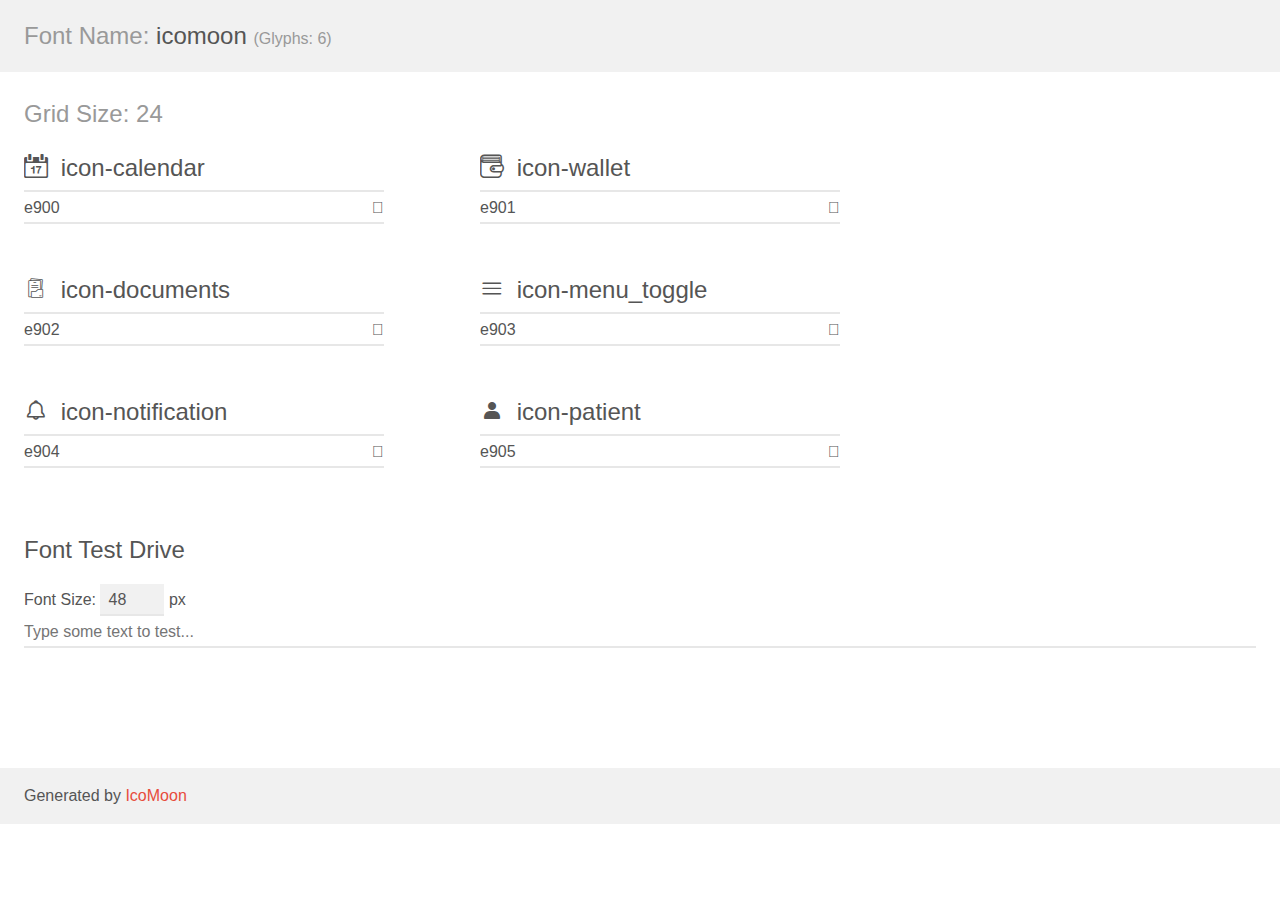
==== assets/demo.html @ c478231c "first step of style" ====
<!doctype html>
<html>
<head>
    <meta charset="utf-8">
    <title>IcoMoon Demo</title>
    <meta name="description" content="An Icon Font Generated By IcoMoon.io">
    <meta name="viewport" content="width=device-width, initial-scale=1">
    <link rel="stylesheet" href="demo-files/demo.css">
    <link rel="stylesheet" href="style.css"></head>
<body>
    <div class="bgc1 clearfix">
        <h1 class="mhmm mvm"><span class="fgc1">Font Name:</span> icomoon <small class="fgc1">(Glyphs:&nbsp;6)</small></h1>
    </div>
    <div class="clearfix mhl ptl">
        <h1 class="mvm mtn fgc1">Grid Size: 24</h1>
        <div class="glyph fs1">
            <div class="clearfix bshadow0 pbs">
                <span class="icon-calendar"></span>
                <span class="mls"> icon-calendar</span>
            </div>
            <fieldset class="fs0 size1of1 clearfix hidden-false">
                <input type="text" readonly value="e900" class="unit size1of2" />
                <input type="text" maxlength="1" readonly value="&#xe900;" class="unitRight size1of2 talign-right" />
            </fieldset>
            <div class="fs0 bshadow0 clearfix hidden-true">
                <span class="unit pvs fgc1">liga: </span>
                <input type="text" readonly value="" class="liga unitRight" />
            </div>
        </div>
        <div class="glyph fs1">
            <div class="clearfix bshadow0 pbs">
                <span class="icon-wallet"></span>
                <span class="mls"> icon-wallet</span>
            </div>
            <fieldset class="fs0 size1of1 clearfix hidden-false">
                <input type="text" readonly value="e901" class="unit size1of2" />
                <input type="text" maxlength="1" readonly value="&#xe901;" class="unitRight size1of2 talign-right" />
            </fieldset>
            <div class="fs0 bshadow0 clearfix hidden-true">
                <span class="unit pvs fgc1">liga: </span>
                <input type="text" readonly value="" class="liga unitRight" />
            </div>
        </div>
        <div class="glyph fs1">
            <div class="clearfix bshadow0 pbs">
                <span class="icon-documents"></span>
                <span class="mls"> icon-documents</span>
            </div>
            <fieldset class="fs0 size1of1 clearfix hidden-false">
                <input type="text" readonly value="e902" class="unit size1of2" />
                <input type="text" maxlength="1" readonly value="&#xe902;" class="unitRight size1of2 talign-right" />
            </fieldset>
            <div class="fs0 bshadow0 clearfix hidden-true">
                <span class="unit pvs fgc1">liga: </span>
                <input type="text" readonly value="" class="liga unitRight" />
            </div>
        </div>
        <div class="glyph fs1">
            <div class="clearfix bshadow0 pbs">
                <span class="icon-menu_toggle"></span>
                <span class="mls"> icon-menu_toggle</span>
            </div>
            <fieldset class="fs0 size1of1 clearfix hidden-false">
                <input type="text" readonly value="e903" class="unit size1of2" />
                <input type="text" maxlength="1" readonly value="&#xe903;" class="unitRight size1of2 talign-right" />
            </fieldset>
            <div class="fs0 bshadow0 clearfix hidden-true">
                <span class="unit pvs fgc1">liga: </span>
                <input type="text" readonly value="" class="liga unitRight" />
            </div>
        </div>
        <div class="glyph fs1">
            <div class="clearfix bshadow0 pbs">
                <span class="icon-notification"></span>
                <span class="mls"> icon-notification</span>
            </div>
            <fieldset class="fs0 size1of1 clearfix hidden-false">
                <input type="text" readonly value="e904" class="unit size1of2" />
                <input type="text" maxlength="1" readonly value="&#xe904;" class="unitRight size1of2 talign-right" />
            </fieldset>
            <div class="fs0 bshadow0 clearfix hidden-true">
                <span class="unit pvs fgc1">liga: </span>
                <input type="text" readonly value="" class="liga unitRight" />
            </div>
        </div>
        <div class="glyph fs1">
            <div class="clearfix bshadow0 pbs">
                <span class="icon-patient"></span>
                <span class="mls"> icon-patient</span>
            </div>
            <fieldset class="fs0 size1of1 clearfix hidden-false">
                <input type="text" readonly value="e905" class="unit size1of2" />
                <input type="text" maxlength="1" readonly value="&#xe905;" class="unitRight size1of2 talign-right" />
            </fieldset>
            <div class="fs0 bshadow0 clearfix hidden-true">
                <span class="unit pvs fgc1">liga: </span>
                <input type="text" readonly value="" class="liga unitRight" />
            </div>
        </div>
    </div>

    <!--[if gt IE 8]><!-->
    <div class="mhl clearfix mbl">
        <h1>Font Test Drive</h1>
        <label>
            Font Size: <input id="fontSize" type="number" class="textbox0 mbm"
            min="8" value="48" />
            px
        </label>
        <input id="testText" type="text" class="phl size1of1 mvl"
        placeholder="Type some text to test..." value=""/>
        <div id="testDrive" class="icon-" style="font-family: icomoon">&nbsp;
        </div>
    </div>
    <!--<![endif]-->
    <div class="bgc1 clearfix">
        <p class="mhl">Generated by <a href="https://icomoon.io/app">IcoMoon</a></p>
    </div>

    <script src="demo-files/demo.js"></script>
</body>
</html>
---- assets/demo-files/demo.css ----
body {
  padding: 0;
  margin: 0;
  font-family: sans-serif;
  font-size: 1em;
  line-height: 1.5;
  color: #555;
  background: #fff;
}
h1 {
  font-size: 1.5em;
  font-weight: normal;
}
small {
  font-size: .66666667em;
}
a {
  color: #e74c3c;
  text-decoration: none;
}
a:hover, a:focus {
  box-shadow: 0 1px #e74c3c;
}
.bshadow0, input {
  box-shadow: inset 0 -2px #e7e7e7;
}
input:hover {
  box-shadow: inset 0 -2px #ccc;
}
input, fieldset {
  font-family: sans-serif;
  font-size: 1em;
  margin: 0;
  padding: 0;
  border: 0;
}
input {
  color: inherit;
  line-height: 1.5;
  height: 1.5em;
  padding: .25em 0;
}
input:focus {
  outline: none;
  box-shadow: inset 0 -2px #449fdb;
}
.glyph {
  font-size: 16px;
  width: 15em;
  padding-bottom: 1em;
  margin-right: 4em;
  margin-bottom: 1em;
  float: left;
  overflow: hidden;
}
.liga {
  width: 80%;
  width: calc(100% - 2.5em);
}
.talign-right {
  text-align: right;
}
.talign-center {
  text-align: center;
}
.bgc1 {
  background: #f1f1f1;
}
.fgc1 {
  color: #999;
}
.fgc0 {
  color: #000;
}
p {
  margin-top: 1em;
  margin-bottom: 1em;
}
.mvm {
  margin-top: .75em;
  margin-bottom: .75em;
}
.mtn {
  margin-top: 0;
}
.mtl, .mal {
  margin-top: 1.5em;
}
.mbl, .mal {
  margin-bottom: 1.5em;
}
.mal, .mhl {
  margin-left: 1.5em;
  margin-right: 1.5em;
}
.mhmm {
  margin-left: 1em;
  margin-right: 1em;
}
.mls {
  margin-left: .25em;
}
.ptl {
  padding-top: 1.5em;
}
.pbs, .pvs {
  padding-bottom: .25em;
}
.pvs, .pts {
  padding-top: .25em;
}
.unit {
  float: left;
}
.unitRight {
  float: right;
}
.size1of2 {
  width: 50%;
}
.size1of1 {
  width: 100%;
}
.clearfix:before, .clearfix:after {
  content: " ";
  display: table;
}
.clearfix:after {
  clear: both;
}
.hidden-true {
  display: none;
}
.textbox0 {
  width: 3em;
  background: #f1f1f1;
  padding: .25em .5em;
  line-height: 1.5;
  height: 1.5em;
}
#testDrive {
  display: block;
  padding-top: 24px;
  line-height: 1.5;
}
.fs0 {
  font-size: 16px;
}
.fs1 {
  font-size: 24px;
}
---- assets/style.css ----
@font-face {
  font-family: 'icomoon';
  src:  url('fonts/icomoon.eot?twmz0p');
  src:  url('fonts/icomoon.eot?twmz0p#iefix') format('embedded-opentype'),
    url('fonts/icomoon.ttf?twmz0p') format('truetype'),
    url('fonts/icomoon.woff?twmz0p') format('woff'),
    url('fonts/icomoon.svg?twmz0p#icomoon') format('svg');
  font-weight: normal;
  font-style: normal;
  font-display: block;
}

[class^="icon-"], [class*=" icon-"] {
  /* use !important to prevent issues with browser extensions that change fonts */
  font-family: 'icomoon' !important;
  speak: never;
  font-style: normal;
  font-weight: normal;
  font-variant: normal;
  text-transform: none;
  line-height: 1;

  /* Better Font Rendering =========== */
  -webkit-font-smoothing: antialiased;
  -moz-osx-font-smoothing: grayscale;
}

.icon-calendar:before {
  content: "\e900";
}
.icon-wallet:before {
  content: "\e901";
}
.icon-documents:before {
  content: "\e902";
}
.icon-menu_toggle:before {
  content: "\e903";
}
.icon-notification:before {
  content: "\e904";
}
.icon-patient:before {
  content: "\e905";
}
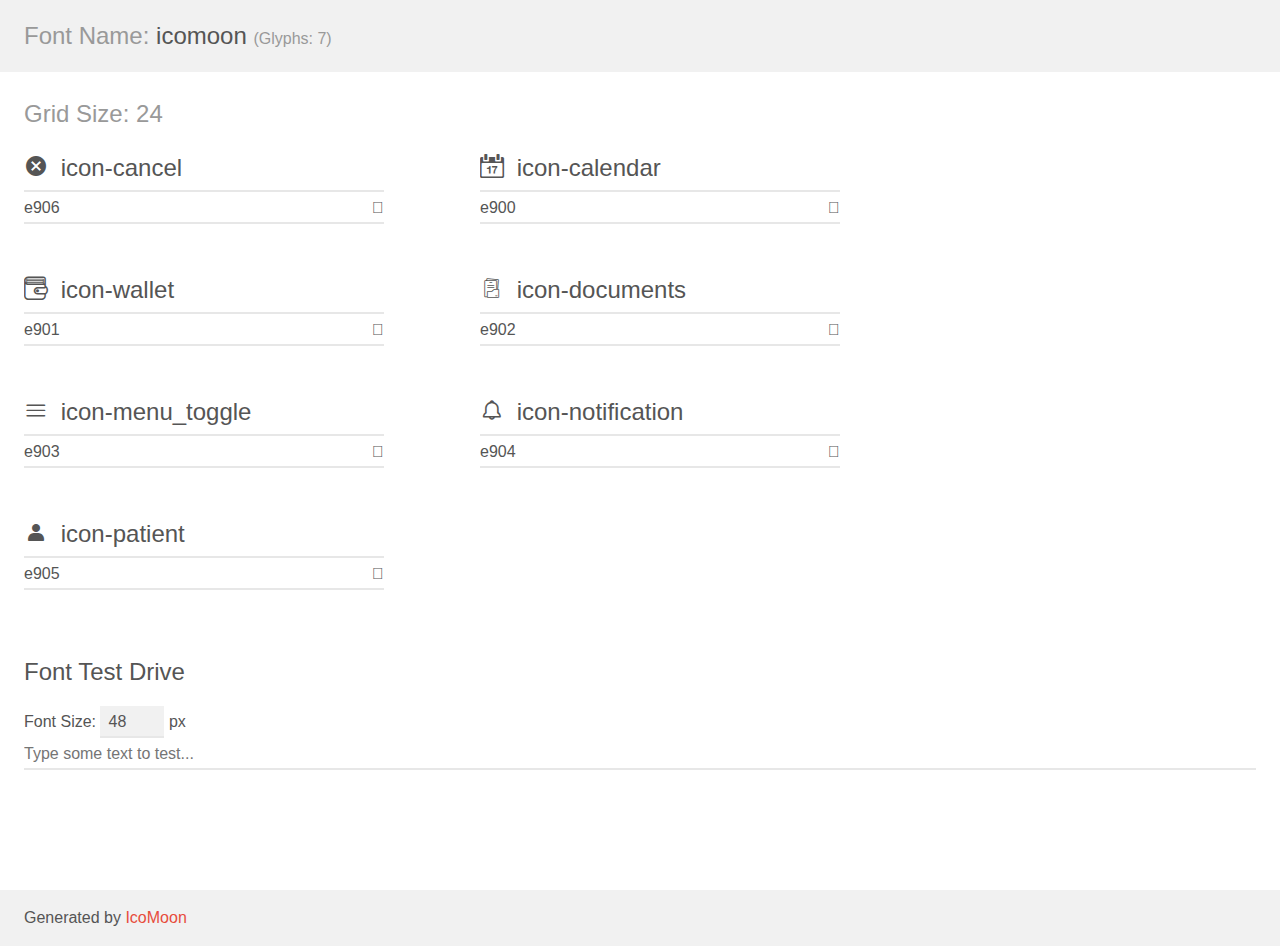
==== commit bac499e8: "lateral menu" ====
--- a/assets/demo.html
+++ b/assets/demo.html
@@ -9,10 +9,24 @@
     <link rel="stylesheet" href="style.css"></head>
 <body>
     <div class="bgc1 clearfix">
-        <h1 class="mhmm mvm"><span class="fgc1">Font Name:</span> icomoon <small class="fgc1">(Glyphs:&nbsp;6)</small></h1>
+        <h1 class="mhmm mvm"><span class="fgc1">Font Name:</span> icomoon <small class="fgc1">(Glyphs:&nbsp;7)</small></h1>
     </div>
     <div class="clearfix mhl ptl">
         <h1 class="mvm mtn fgc1">Grid Size: 24</h1>
+        <div class="glyph fs1">
+            <div class="clearfix bshadow0 pbs">
+                <span class="icon-cancel"></span>
+                <span class="mls"> icon-cancel</span>
+            </div>
+            <fieldset class="fs0 size1of1 clearfix hidden-false">
+                <input type="text" readonly value="e906" class="unit size1of2" />
+                <input type="text" maxlength="1" readonly value="&#xe906;" class="unitRight size1of2 talign-right" />
+            </fieldset>
+            <div class="fs0 bshadow0 clearfix hidden-true">
+                <span class="unit pvs fgc1">liga: </span>
+                <input type="text" readonly value="" class="liga unitRight" />
+            </div>
+        </div>
         <div class="glyph fs1">
             <div class="clearfix bshadow0 pbs">
                 <span class="icon-calendar"></span>
--- a/assets/style.css
+++ b/assets/style.css
@@ -1,10 +1,10 @@
 @font-face {
   font-family: 'icomoon';
-  src:  url('fonts/icomoon.eot?twmz0p');
-  src:  url('fonts/icomoon.eot?twmz0p#iefix') format('embedded-opentype'),
-    url('fonts/icomoon.ttf?twmz0p') format('truetype'),
-    url('fonts/icomoon.woff?twmz0p') format('woff'),
-    url('fonts/icomoon.svg?twmz0p#icomoon') format('svg');
+  src:  url('fonts/icomoon.eot?aku1tr');
+  src:  url('fonts/icomoon.eot?aku1tr#iefix') format('embedded-opentype'),
+    url('fonts/icomoon.ttf?aku1tr') format('truetype'),
+    url('fonts/icomoon.woff?aku1tr') format('woff'),
+    url('fonts/icomoon.svg?aku1tr#icomoon') format('svg');
   font-weight: normal;
   font-style: normal;
   font-display: block;
@@ -25,6 +25,9 @@
   -moz-osx-font-smoothing: grayscale;
 }
 
+.icon-cancel:before {
+  content: "\e906";
+}
 .icon-calendar:before {
   content: "\e900";
 }
